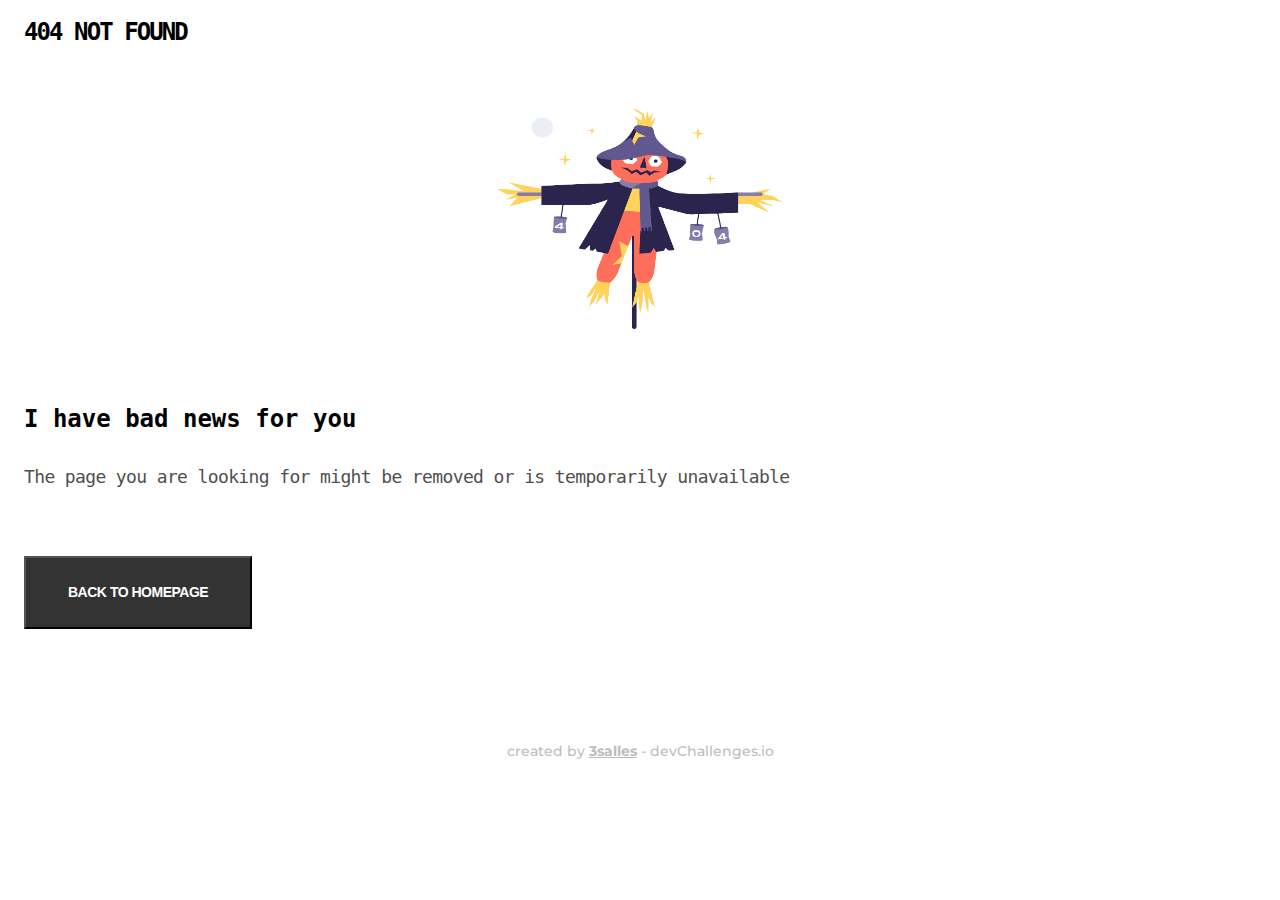
==== 404-page/index.html @ 91b03725 ":sparkles: feat: Create mobile page." ====
<!DOCTYPE html>
<html lang="en">

<head>
  <meta charset="UTF-8">
  <meta http-equiv="X-UA-Compatible" content="IE=edge">
  <meta name="viewport" content="width=device-width, initial-scale=1.0">
  <title>Devchallenge | Page Not Found</title>
  <link rel="preconnect" href="https://fonts.gstatic.com">
  <link rel="preconnect" href="https://fonts.gstatic.com">
  <link href="https://fonts.googleapis.com/css2?family=Montserrat:wght@500&display=swap" rel="stylesheet">
  <link rel="stylesheet" href="style.css">
</head>

<body>
  <header>
    <h1>404 Not Found</h1>
  </header>
  <section>
    <div class="image">
      <img src="scarecrow.png" alt="Scarecrow image">
    </div>
    <div class="content">
      <h2>I have bad news for you</h2>
      <p>The page you are looking for might be removed or is temporarily unavailable</p>
      <button>Back to homepage</button>
    </div>
  </section>
  <footer>
    created by <a href="https://github.com/3salles">3salles</a> - devChallenges.io
  </footer>
</body>

</html>
---- 404-page/style.css ----
:root{
  --primary-color: #FFFFFF;
  --button-color: #333333;
  --text-color: #4F4F4F;
  --footer-color: #BDBDBD;
}
* {
  margin: 0;
  padding: 0;
  box-sizing: border-box;
}
body {
  font-family: 'Space Mono', monospace;
  background: var(--primary-color);
  padding: 20px 24px 24px;
}
h1 {
  font-family: 'Inconsolata', monospace;
  font-weight: bold;
  font-size: 24px;
  line-height: 25px;
  letter-spacing: -0.08em;
  text-transform: uppercase;
}
section {
  margin-top: 64px;
}
.image {
  display: flex;
  align-items: center;
  justify-content: center;
  margin-bottom: 76px;
}
img {
  height: 220px;
  width: 286px;
}
p{
  color: #4F4F4F;
  font-size: 18px;
  line-height: 27px;
  letter-spacing: -0.035em;
  margin-top: 30px;
}
button {
  margin-top: 66px;
  margin-bottom: 114px;
  padding: 24px 42px;
  font-weight: bold;
  font-size: 14px;
  line-height: 21px;
  letter-spacing: -0.035em;
  text-transform: uppercase;
  color: var(--primary-color);
  background: var(--button-color);
}
footer {
  color: var(--footer-color);
  font-weight: 500;
  font-size: 14px;
  line-height: 17px;
  text-align: center;
  font-family: 'Montserrat', sans-serif;
}
a {
  font-weight: bold;
  color: var(--footer-color);
}
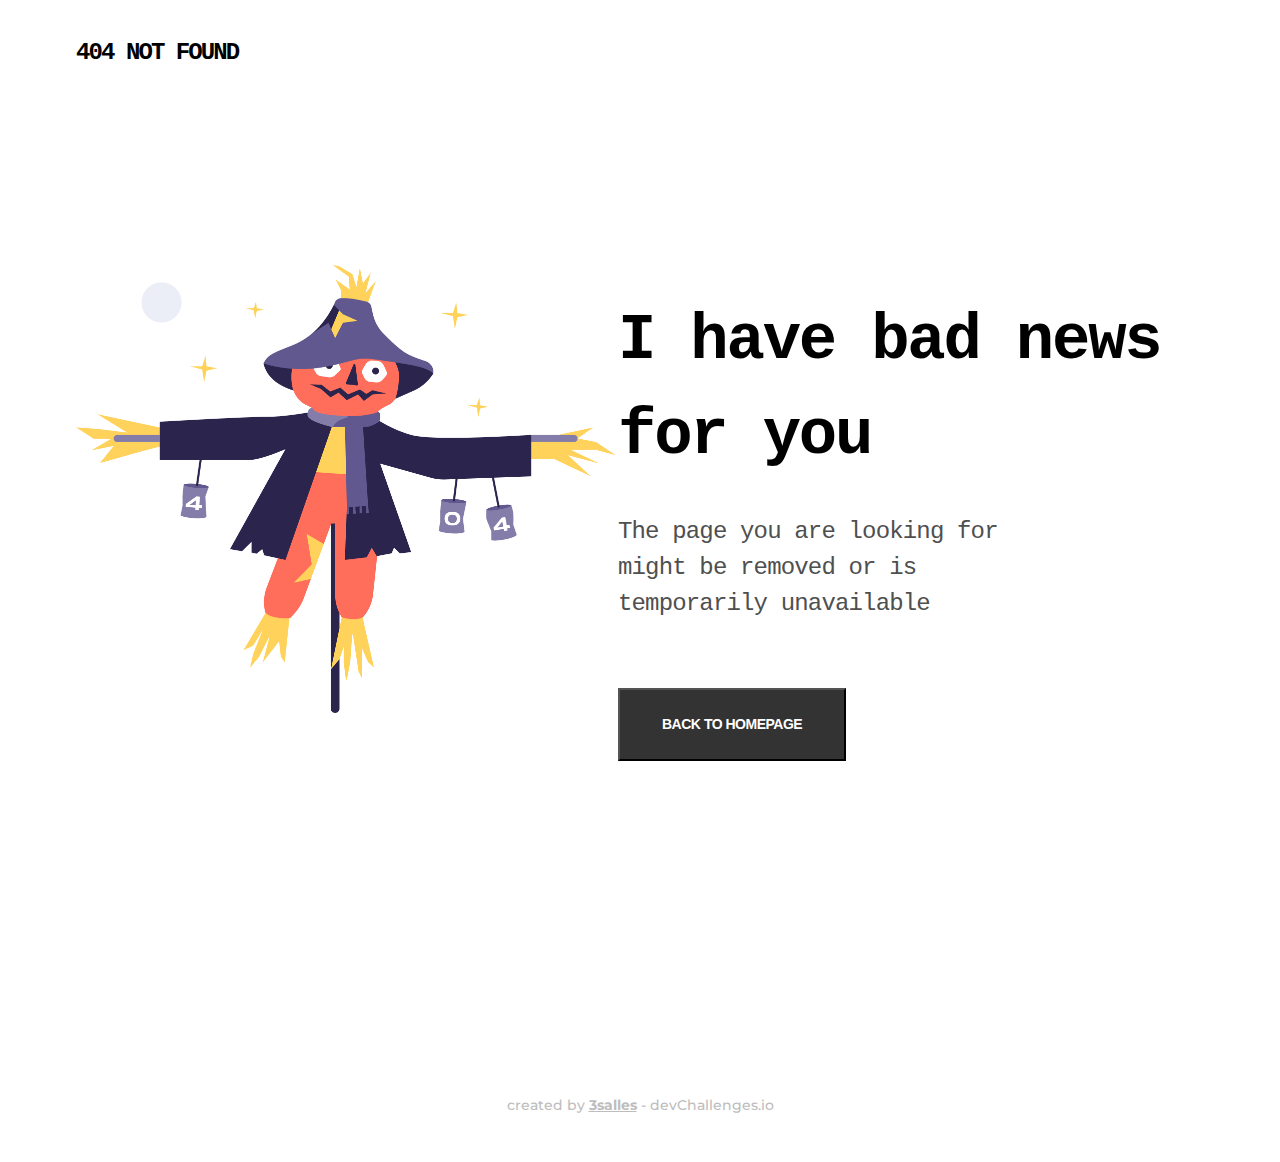
==== commit 02938d43: ":recycle: refactor: Create assets folder." ====
--- a/404-page/index.html
+++ b/404-page/index.html
@@ -18,7 +18,7 @@
   </header>
   <section>
     <div class="image">
-      <img src="scarecrow.png" alt="Scarecrow image">
+      <img src="assets/scarecrow.png" alt="Scarecrow image">
     </div>
     <div class="content">
       <h2>I have bad news for you</h2>
--- a/404-page/style.css
+++ b/404-page/style.css
@@ -12,7 +12,7 @@
 body {
   font-family: 'Space Mono', monospace;
   background: var(--primary-color);
-  padding: 20px 24px 24px;
+  padding: 40px 76px 24px;
 }
 h1 {
   font-family: 'Inconsolata', monospace;
@@ -22,8 +22,18 @@
   letter-spacing: -0.08em;
   text-transform: uppercase;
 }
+h2 {
+  font-weight: bold;
+  font-size: 64px;
+  line-height: 95px;
+  letter-spacing: -0.035em;
+  width: 586px;
+}
 section {
-  margin-top: 64px;
+  display: flex;
+  align-items: center;
+  justify-content: space-between;
+  margin: 200px 0 308px;
 }
 .image {
   display: flex;
@@ -32,19 +42,19 @@
   margin-bottom: 76px;
 }
 img {
-  height: 220px;
-  width: 286px;
+  height: 448px;
+  width: 540px;
 }
 p{
   color: #4F4F4F;
-  font-size: 18px;
-  line-height: 27px;
+  font-size: 24px;
+  line-height: 36px;
   letter-spacing: -0.035em;
   margin-top: 30px;
+  width: 381px;
 }
 button {
   margin-top: 66px;
-  margin-bottom: 114px;
   padding: 24px 42px;
   font-weight: bold;
   font-size: 14px;
@@ -54,15 +64,47 @@
   color: var(--primary-color);
   background: var(--button-color);
 }
+button:hover{
+  opacity: 0.8;
+}
 footer {
+  position: relative;
+  left: 0;
+  bottom: 0;
+  width: 100%;
   color: var(--footer-color);
   font-weight: 500;
   font-size: 14px;
   line-height: 17px;
   text-align: center;
   font-family: 'Montserrat', sans-serif;
+  margin-bottom: 24px;
 }
 a {
   font-weight: bold;
   color: var(--footer-color);
+}
+
+@media screen and (max-width: 768px) {
+  body {
+    padding: 20px 24px 24px;
+  }
+  h2{
+    font-size: 48px;
+    line-height: 71px;
+    width: 100%;
+  }
+  section{
+    flex-direction: column;
+    margin: 64px 0 114px;
+  }
+  img {
+    height: 220px;
+    width: 286px;
+  }
+  p{
+    font-size: 18px;
+    line-height: 27px;
+    width: 100%;
+  }
 }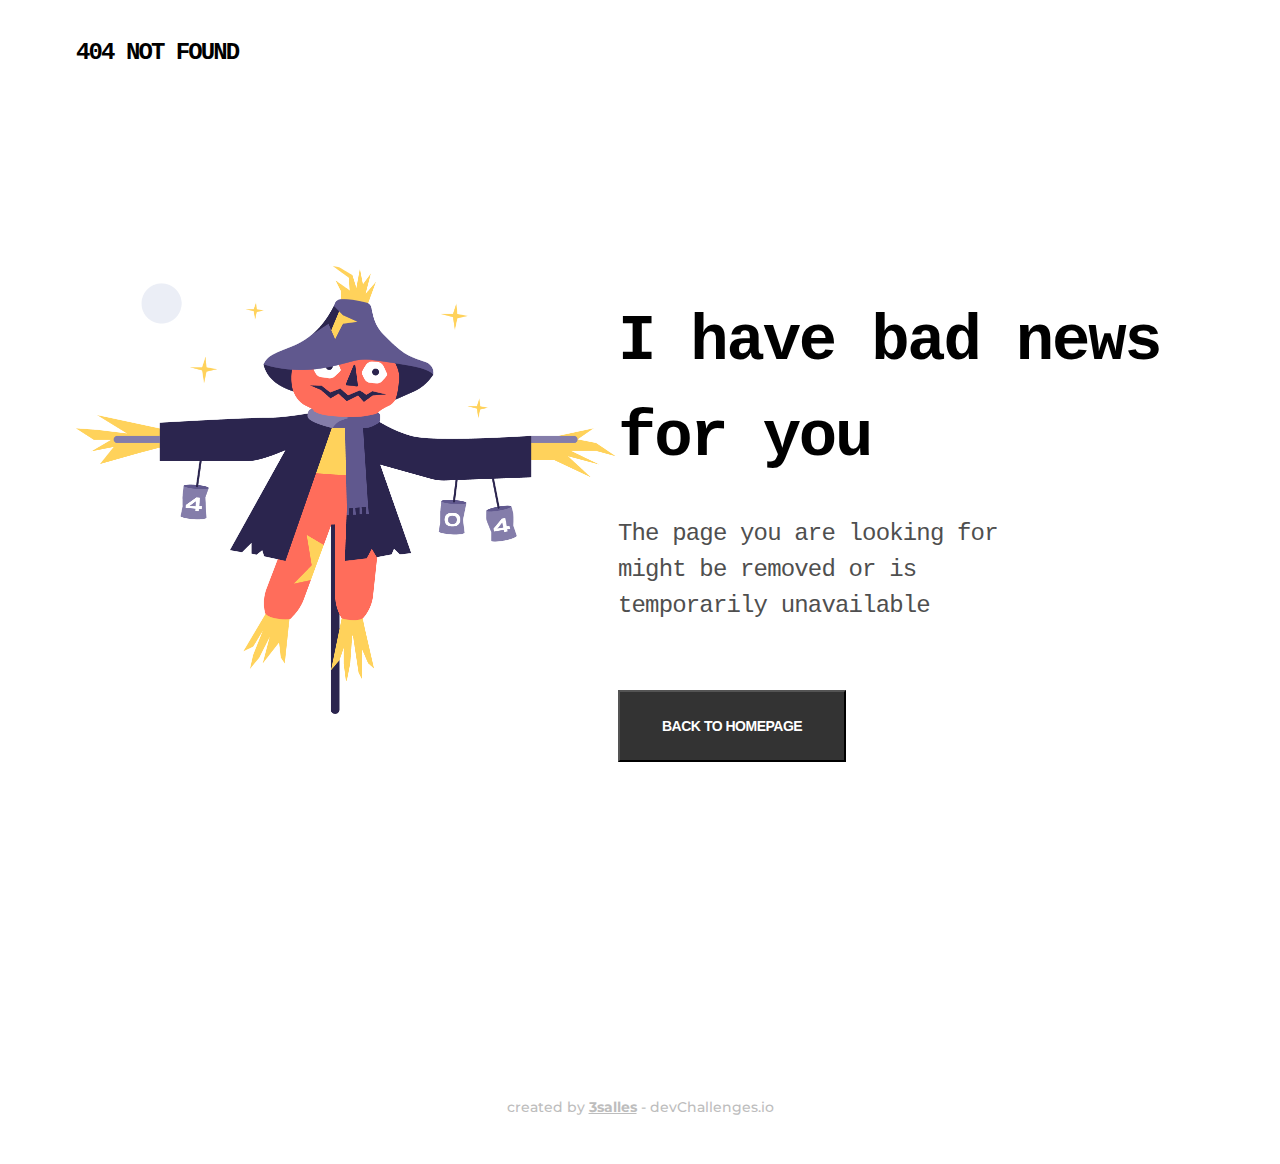
==== commit f3dae529: ":bento: chore: Add favicon." ====
--- a/404-page/index.html
+++ b/404-page/index.html
@@ -9,6 +9,7 @@
   <link rel="preconnect" href="https://fonts.gstatic.com">
   <link rel="preconnect" href="https://fonts.gstatic.com">
   <link href="https://fonts.googleapis.com/css2?family=Montserrat:wght@500&display=swap" rel="stylesheet">
+  <link rel="shortcut icon" href="assets/devchallenges.png">
   <link rel="stylesheet" href="style.css">
 </head>
 
--- a/404-page/style.css
+++ b/404-page/style.css
@@ -12,53 +12,53 @@
 body {
   font-family: 'Space Mono', monospace;
   background: var(--primary-color);
-  padding: 40px 76px 24px;
+  padding: 2.5rem 4.75rem 1.5rem;
 }
 h1 {
   font-family: 'Inconsolata', monospace;
   font-weight: bold;
-  font-size: 24px;
-  line-height: 25px;
+  font-size: 1.5rem;
+  line-height: 1.625rem;
   letter-spacing: -0.08em;
   text-transform: uppercase;
 }
 h2 {
   font-weight: bold;
-  font-size: 64px;
-  line-height: 95px;
+  font-size: 4rem;
+  line-height: 6rem;
   letter-spacing: -0.035em;
-  width: 586px;
+  width: 36.625rem;
 }
 section {
   display: flex;
   align-items: center;
   justify-content: space-between;
-  margin: 200px 0 308px;
+  margin: 12.5rem 0 19.25rem;
 }
 .image {
   display: flex;
   align-items: center;
   justify-content: center;
-  margin-bottom: 76px;
+  margin-bottom: 4.75rem;
 }
 img {
-  height: 448px;
-  width: 540px;
+  height: 28rem;
+  width: 33.75rem;
 }
 p{
   color: #4F4F4F;
-  font-size: 24px;
-  line-height: 36px;
+  font-size: 1.5rem;
+  line-height: 2.25rem;
   letter-spacing: -0.035em;
-  margin-top: 30px;
-  width: 381px;
+  margin-top: 1.875rem;
+  width: 23.75rem;
 }
 button {
-  margin-top: 66px;
-  padding: 24px 42px;
+  margin-top: 4.125rem;
+  padding: 1.5rem 2.625rem;
   font-weight: bold;
-  font-size: 14px;
-  line-height: 21px;
+  font-size: 0.875rem;
+  line-height: 1.25rem;
   letter-spacing: -0.035em;
   text-transform: uppercase;
   color: var(--primary-color);
@@ -74,11 +74,11 @@
   width: 100%;
   color: var(--footer-color);
   font-weight: 500;
-  font-size: 14px;
-  line-height: 17px;
+  font-size: 0.875rem;
+  line-height: 1.125rem;
   text-align: center;
   font-family: 'Montserrat', sans-serif;
-  margin-bottom: 24px;
+  margin-bottom: 1.5rem;
 }
 a {
   font-weight: bold;
@@ -87,24 +87,24 @@
 
 @media screen and (max-width: 768px) {
   body {
-    padding: 20px 24px 24px;
+    padding: 1.25rem 1.5rem 1.5rem;
   }
   h2{
-    font-size: 48px;
-    line-height: 71px;
+    font-size: 3rem;
+    line-height: 4.375rem;
     width: 100%;
   }
   section{
     flex-direction: column;
-    margin: 64px 0 114px;
+    margin: 4rem 0 7.125rem;
   }
   img {
-    height: 220px;
-    width: 286px;
+    height: 13.75rem;
+    width: 17.875rem;
   }
   p{
-    font-size: 18px;
-    line-height: 27px;
+    font-size: 1.125rem;
+    line-height: 1.75rem;
     width: 100%;
   }
 }